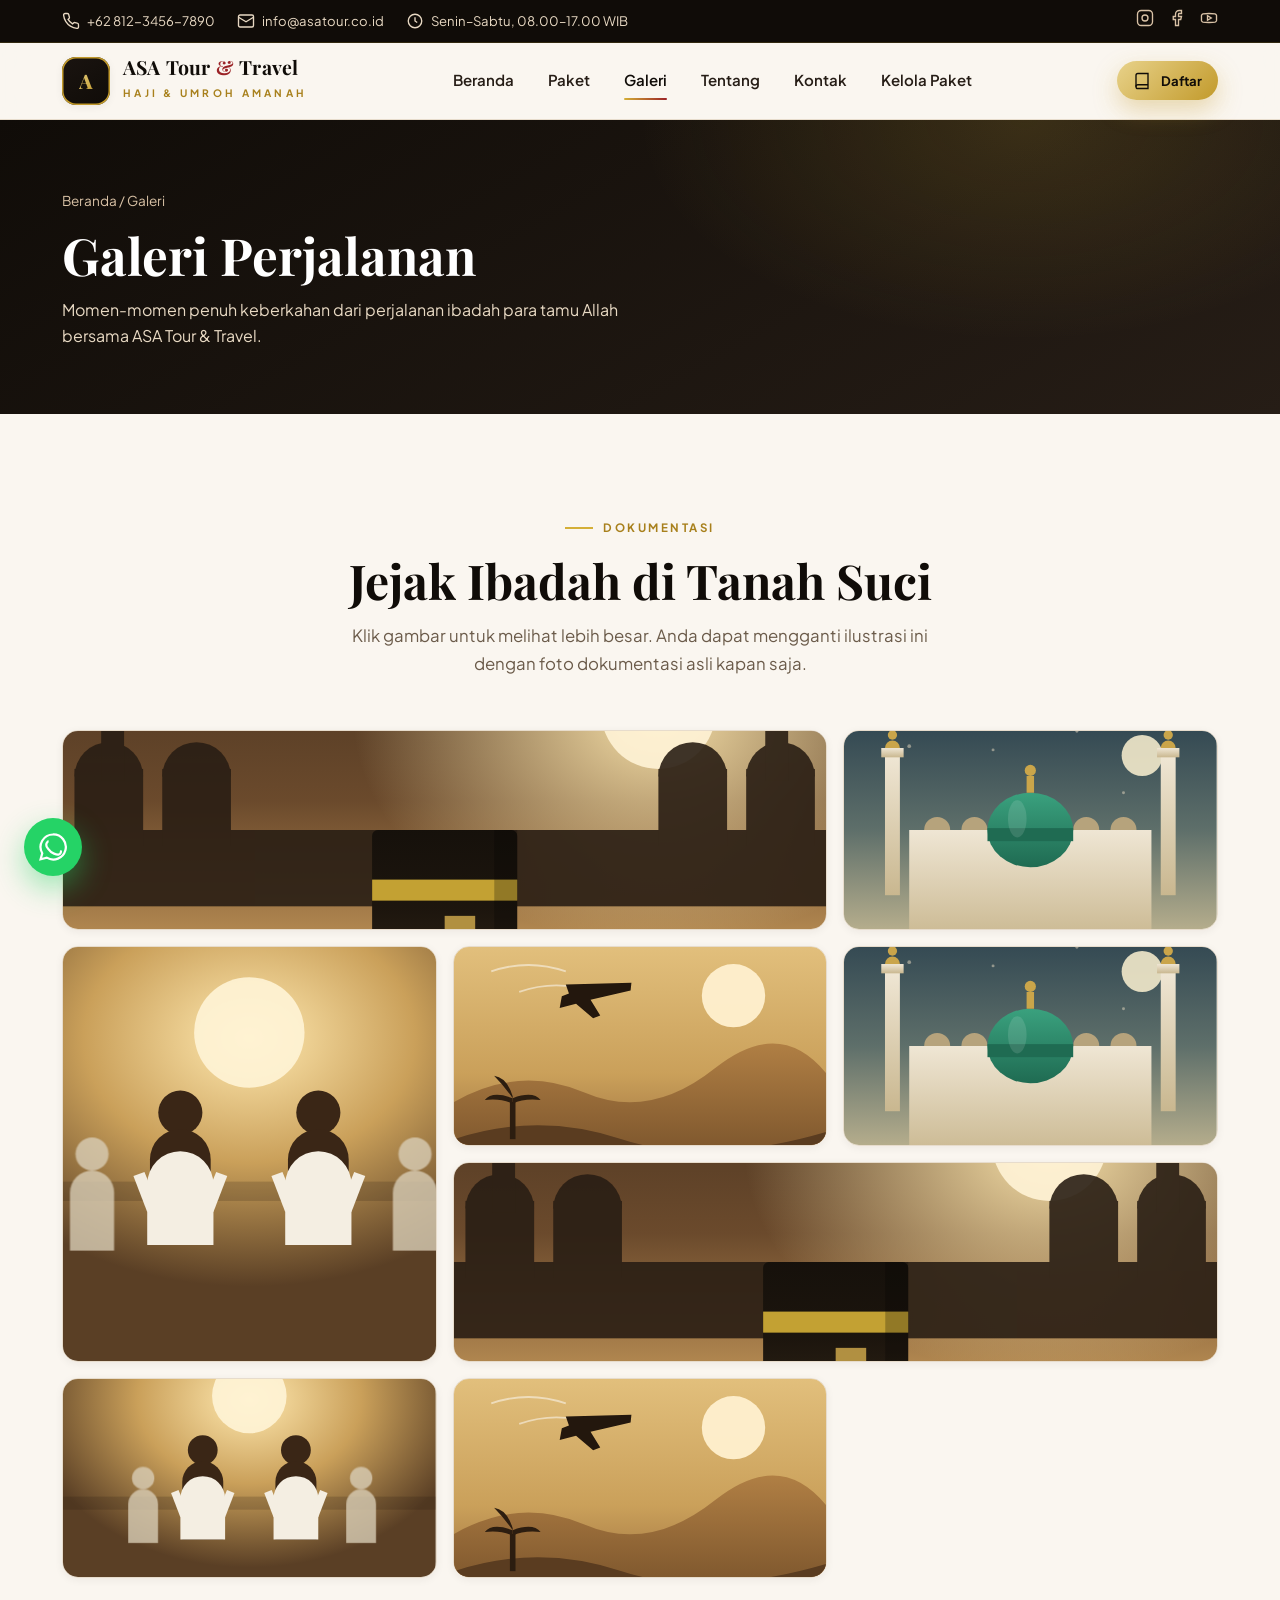
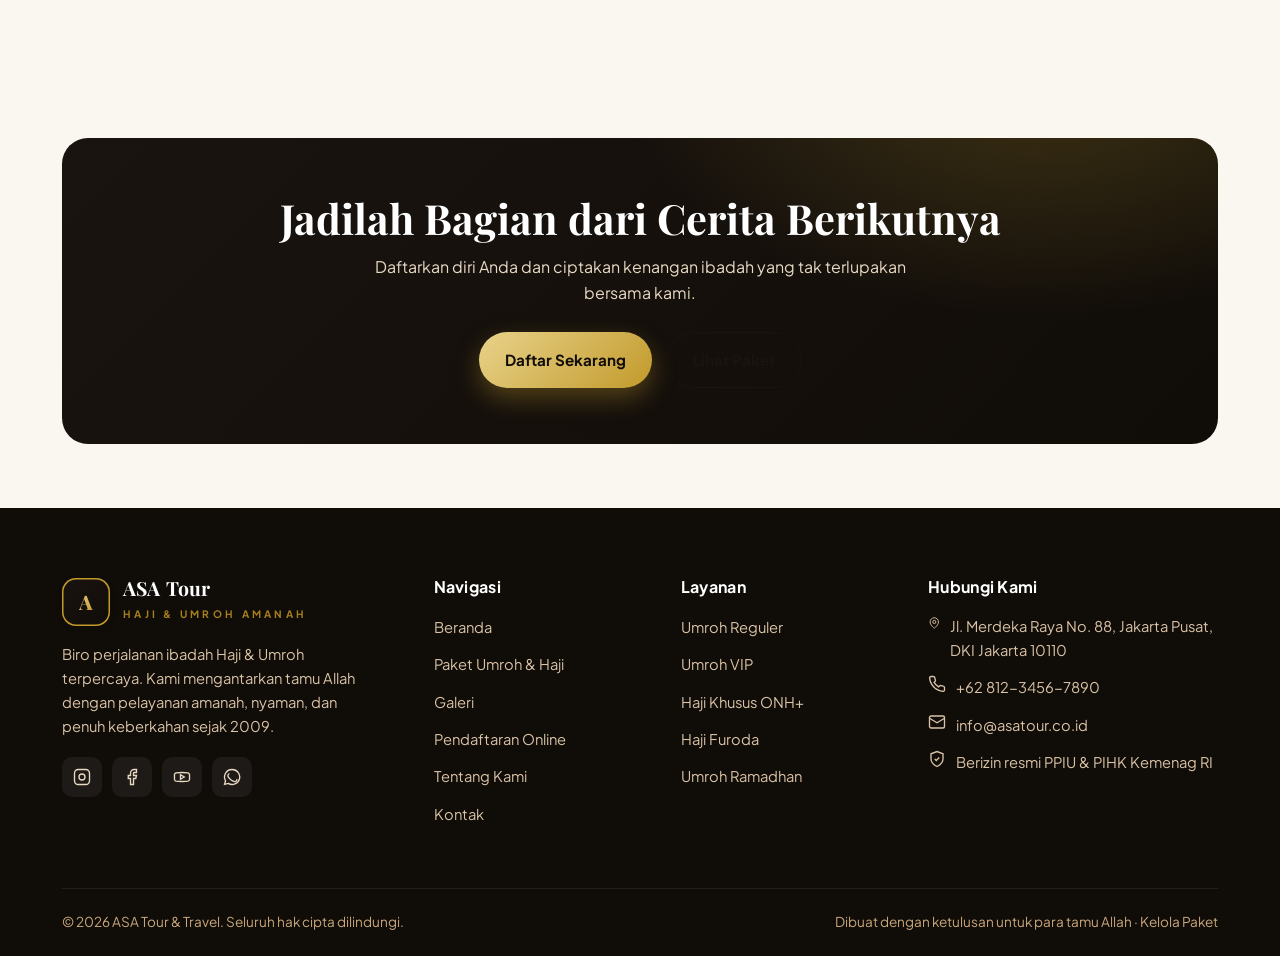
==== galeri.html @ 27e1a536 "feat: ASA Tour & Travel Haji & Umroh website - 7 pages: home, packages, gallery, online registration" ====
<!DOCTYPE html>
<html lang="id">
<head>
  <meta charset="UTF-8" />
  <meta name="viewport" content="width=device-width, initial-scale=1.0" />
  <title>Galeri — ASA Tour &amp; Travel</title>
  <meta name="description" content="Galeri dokumentasi perjalanan ibadah Haji & Umroh bersama ASA Tour & Travel: Masjidil Haram, Masjid Nabawi, dan kebersamaan para jamaah." />
  <link rel="preconnect" href="https://fonts.googleapis.com" />
  <link rel="preconnect" href="https://fonts.gstatic.com" crossorigin />
  <link href="https://fonts.googleapis.com/css2?family=Playfair+Display:wght@500;600;700;800&family=Plus+Jakarta+Sans:wght@400;500;600;700;800&display=swap" rel="stylesheet" />
  <link rel="stylesheet" href="assets/css/style.css" />
</head>
<body>
  <div id="header"></div>

  <section class="page-hero">
    <div class="container">
      <div class="crumbs"><a href="index.html">Beranda</a> / Galeri</div>
      <h1>Galeri Perjalanan</h1>
      <p>Momen-momen penuh keberkahan dari perjalanan ibadah para tamu Allah bersama ASA Tour &amp; Travel.</p>
    </div>
  </section>

  <section class="section">
    <div class="container">
      <div class="section-head center reveal">
        <span class="eyebrow">Dokumentasi</span>
        <h2>Jejak Ibadah di Tanah Suci</h2>
        <p>Klik gambar untuk melihat lebih besar. Anda dapat mengganti ilustrasi ini dengan foto dokumentasi asli kapan saja.</p>
      </div>
      <div class="gallery-grid" id="galleryGrid"></div>
    </div>
  </section>

  <section class="section--tight">
    <div class="container">
      <div class="cta-band reveal">
        <h2>Jadilah Bagian dari Cerita Berikutnya</h2>
        <p>Daftarkan diri Anda dan ciptakan kenangan ibadah yang tak terlupakan bersama kami.</p>
        <div class="cta-actions">
          <a href="pendaftaran.html" class="btn btn-gold">Daftar Sekarang</a>
          <a href="paket.html" class="btn btn-ghost">Lihat Paket</a>
        </div>
      </div>
    </div>
  </section>

  <div id="footer"></div>

  <script src="assets/js/data.js"></script>
  <script src="assets/js/layout.js"></script>
  <script src="assets/js/scenes.js"></script>
  <script src="assets/js/gallery.js"></script>
</body>
</html>
---- assets/css/style.css ----
/* =========================================================
   ASA Tour & Travel — Design System
   Palette: dominant milk-brown (coklat susu) & black,
   accents in gold and red.
   ========================================================= */

:root {
  /* --- Milk brown (coklat susu) scale --- */
  --milk-50:  #faf6f0;
  --milk-100: #f3ebe0;
  --milk-200: #e8d9c3;
  --milk-300: #d9c2a6;
  --milk-400: #c9a77c;
  --milk-500: #b88f5f;
  --milk-600: #9c7448;

  /* --- Black / espresso scale --- */
  --ink-900: #100c08;
  --ink-800: #1a1410;
  --ink-700: #261d16;
  --ink-600: #352a20;
  --ink-500: #4a3a2c;

  /* --- Gold accent --- */
  --gold-300: #e8d28a;
  --gold-400: #d4af37;
  --gold-500: #c29a2b;
  --gold-600: #a8801c;

  /* --- Red accent --- */
  --red-400: #c0392b;
  --red-500: #9b2226;
  --red-600: #7d1518;

  /* --- Semantic --- */
  --bg:            var(--milk-50);
  --bg-alt:        var(--milk-100);
  --surface:       #ffffff;
  --text:          var(--ink-800);
  --text-soft:     #6b5b4a;
  --text-invert:   var(--milk-100);
  --border:        #e7dccc;
  --gold:          var(--gold-400);
  --red:           var(--red-500);

  --shadow-sm: 0 2px 8px rgba(26, 20, 16, 0.06);
  --shadow-md: 0 10px 30px rgba(26, 20, 16, 0.10);
  --shadow-lg: 0 24px 60px rgba(16, 12, 8, 0.22);

  --radius-sm: 8px;
  --radius:    16px;
  --radius-lg: 26px;

  --maxw: 1200px;
  --font-head: "Playfair Display", "Georgia", serif;
  --font-body: "Plus Jakarta Sans", "Segoe UI", system-ui, sans-serif;

  --ease: cubic-bezier(0.22, 1, 0.36, 1);
}

/* ----------------------------- Reset ----------------------------- */
*, *::before, *::after { box-sizing: border-box; }
* { margin: 0; padding: 0; }
html { scroll-behavior: smooth; -webkit-text-size-adjust: 100%; }

body {
  font-family: var(--font-body);
  color: var(--text);
  background: var(--bg);
  line-height: 1.65;
  font-size: 16px;
  overflow-x: hidden;
}

img { max-width: 100%; display: block; }
a { color: inherit; text-decoration: none; }
button { font-family: inherit; cursor: pointer; border: none; background: none; }
ul { list-style: none; }

h1, h2, h3, h4 { font-family: var(--font-head); font-weight: 700; line-height: 1.15; color: var(--ink-900); }

::selection { background: var(--gold); color: var(--ink-900); }

/* ----------------------------- Layout helpers ----------------------------- */
.container { width: 100%; max-width: var(--maxw); margin-inline: auto; padding-inline: 22px; }
.section { padding: 96px 0; }
.section--tight { padding: 64px 0; }
.bg-alt { background: var(--bg-alt); }
.bg-ink {
  background:
    radial-gradient(1200px 500px at 80% -10%, rgba(212,175,55,.10), transparent 60%),
    var(--ink-900);
  color: var(--text-invert);
}
.bg-ink h1, .bg-ink h2, .bg-ink h3 { color: #fff; }

.eyebrow {
  display: inline-flex; align-items: center; gap: 10px;
  font-family: var(--font-body); font-weight: 700;
  letter-spacing: .22em; text-transform: uppercase;
  font-size: .72rem; color: var(--gold-600);
}
.eyebrow::before { content: ""; width: 28px; height: 2px; background: var(--gold); display: inline-block; }
.bg-ink .eyebrow { color: var(--gold-300); }

.section-head { max-width: 640px; margin-bottom: 52px; }
.section-head.center { margin-inline: auto; text-align: center; }
.section-head.center .eyebrow { justify-content: center; }
.section-head h2 { font-size: clamp(1.9rem, 4vw, 3rem); margin: 16px 0 14px; }
.section-head p { color: var(--text-soft); font-size: 1.05rem; }
.bg-ink .section-head p { color: var(--milk-200); }

/* ----------------------------- Buttons ----------------------------- */
.btn {
  display: inline-flex; align-items: center; justify-content: center; gap: 10px;
  padding: 14px 26px; border-radius: 999px; font-weight: 700; font-size: .95rem;
  transition: transform .25s var(--ease), box-shadow .25s var(--ease), background .25s, color .25s;
  white-space: nowrap;
}
.btn:active { transform: translateY(1px) scale(.99); }
.btn-gold {
  background: linear-gradient(135deg, var(--gold-300), var(--gold-500));
  color: var(--ink-900); box-shadow: 0 10px 24px rgba(196,154,43,.35);
}
.btn-gold:hover { transform: translateY(-3px); box-shadow: 0 16px 34px rgba(196,154,43,.45); }
.btn-dark { background: var(--ink-800); color: var(--milk-100); }
.btn-dark:hover { transform: translateY(-3px); background: var(--ink-900); box-shadow: var(--shadow-md); }
.btn-red { background: linear-gradient(135deg, var(--red-400), var(--red-600)); color: #fff; }
.btn-red:hover { transform: translateY(-3px); box-shadow: 0 14px 30px rgba(123,21,24,.4); }
.btn-ghost { border: 1.5px solid currentColor; color: var(--ink-800); }
.btn-ghost:hover { background: var(--ink-900); color: var(--milk-100); border-color: var(--ink-900); }
.bg-ink .btn-ghost { color: var(--milk-100); }
.bg-ink .btn-ghost:hover { background: var(--milk-100); color: var(--ink-900); }
.btn-sm { padding: 9px 16px; font-size: .82rem; }
.btn-block { width: 100%; }

/* ----------------------------- Top bar ----------------------------- */
.topbar {
  background: var(--ink-900); color: var(--milk-200);
  font-size: .82rem; border-bottom: 1px solid rgba(212,175,55,.18);
}
.topbar .container { display: flex; justify-content: space-between; align-items: center; gap: 16px; padding-block: 9px; }
.topbar a:hover { color: var(--gold-300); }
.topbar .tb-left { display: flex; gap: 22px; flex-wrap: wrap; }
.topbar .tb-left span { display: inline-flex; align-items: center; gap: 7px; }
.topbar .tb-social { display: flex; gap: 14px; }
.topbar .tb-social a { color: var(--milk-300); }

/* ----------------------------- Header / Nav ----------------------------- */
.site-header {
  position: sticky; top: 0; z-index: 100;
  background: rgba(250,246,240,.86); backdrop-filter: blur(14px);
  border-bottom: 1px solid var(--border);
  transition: box-shadow .3s, background .3s;
}
.site-header.scrolled { box-shadow: var(--shadow-sm); background: rgba(250,246,240,.96); }
.nav { display: flex; align-items: center; justify-content: space-between; gap: 18px; padding-block: 14px; }

.brand { display: flex; align-items: center; gap: 13px; }
.brand-mark {
  width: 48px; height: 48px; border-radius: 14px; flex-shrink: 0;
  background: linear-gradient(145deg, var(--ink-800), var(--ink-900));
  display: grid; place-items: center; position: relative;
  box-shadow: inset 0 0 0 1.5px var(--gold-500), var(--shadow-sm);
}
.brand-mark span {
  font-family: var(--font-head); font-weight: 800; font-size: 1.25rem;
  background: linear-gradient(135deg, var(--gold-300), var(--gold-500));
  -webkit-background-clip: text; background-clip: text; color: transparent;
}
.brand-text b { font-family: var(--font-head); font-size: 1.22rem; color: var(--ink-900); letter-spacing: .01em; display: block; line-height: 1.05; }
.brand-text small { font-size: .64rem; letter-spacing: .32em; text-transform: uppercase; color: var(--gold-600); font-weight: 700; }

.nav-links { display: flex; align-items: center; gap: 4px; }
.nav-links a {
  padding: 9px 15px; border-radius: 999px; font-weight: 600; font-size: .94rem; color: var(--ink-700);
  position: relative; transition: color .2s, background .2s;
}
.nav-links a:hover { color: var(--gold-600); }
.nav-links a.active { color: var(--ink-900); }
.nav-links a.active::after {
  content: ""; position: absolute; left: 15px; right: 15px; bottom: 2px; height: 2px;
  background: linear-gradient(90deg, var(--gold-400), var(--red-500)); border-radius: 2px;
}
.nav-cta { display: flex; align-items: center; gap: 10px; }

.nav-toggle { display: none; width: 44px; height: 44px; border-radius: 12px; flex-direction: column; gap: 5px; justify-content: center; align-items: center; background: var(--ink-900); }
.nav-toggle span { width: 20px; height: 2px; background: var(--milk-100); border-radius: 2px; transition: .3s; }
.nav-toggle.open span:nth-child(1) { transform: translateY(7px) rotate(45deg); }
.nav-toggle.open span:nth-child(2) { opacity: 0; }
.nav-toggle.open span:nth-child(3) { transform: translateY(-7px) rotate(-45deg); }

/* ----------------------------- Hero ----------------------------- */
.hero { position: relative; color: var(--milk-100); overflow: hidden; isolation: isolate; }
.hero::before {
  content: ""; position: absolute; inset: 0; z-index: -2;
  background:
    radial-gradient(900px 600px at 78% 18%, rgba(212,175,55,.16), transparent 55%),
    radial-gradient(700px 500px at 12% 90%, rgba(155,34,38,.18), transparent 55%),
    linear-gradient(160deg, var(--ink-900) 0%, var(--ink-700) 45%, var(--ink-800) 100%);
}
.hero::after {
  content: ""; position: absolute; inset: 0; z-index: -1; opacity: .12;
  background-image: radial-gradient(rgba(212,175,55,.55) 1px, transparent 1px);
  background-size: 26px 26px;
}
.hero-inner { display: grid; grid-template-columns: 1.05fr .95fr; gap: 50px; align-items: center; padding: 96px 0 104px; }
.hero-badge {
  display: inline-flex; align-items: center; gap: 9px; padding: 8px 16px; border-radius: 999px;
  background: rgba(212,175,55,.12); border: 1px solid rgba(212,175,55,.35);
  color: var(--gold-300); font-weight: 700; font-size: .78rem; letter-spacing: .04em; margin-bottom: 22px;
}
.hero h1 { font-size: clamp(2.4rem, 5.4vw, 4.1rem); color: #fff; letter-spacing: -.01em; }
.hero h1 .accent {
  background: linear-gradient(120deg, var(--gold-300), var(--gold-500));
  -webkit-background-clip: text; background-clip: text; color: transparent;
}
.hero p.lead { margin: 22px 0 30px; font-size: 1.12rem; color: var(--milk-200); max-width: 540px; }
.hero-actions { display: flex; gap: 14px; flex-wrap: wrap; }
.hero-stats { display: flex; gap: 34px; margin-top: 46px; flex-wrap: wrap; }
.hero-stats .stat b { font-family: var(--font-head); font-size: 2rem; color: var(--gold-300); display: block; }
.hero-stats .stat span { font-size: .85rem; color: var(--milk-300); }

.hero-card {
  background: rgba(255,255,255,.06); border: 1px solid rgba(212,175,55,.25);
  border-radius: var(--radius-lg); padding: 10px; backdrop-filter: blur(6px);
  box-shadow: var(--shadow-lg);
}
.hero-card .hc-image {
  height: 300px; border-radius: 20px; position: relative; overflow: hidden;
  background:
    linear-gradient(180deg, transparent 30%, rgba(16,12,8,.7)),
    radial-gradient(120% 120% at 50% 0%, var(--milk-400), var(--ink-700) 75%);
  display: flex; align-items: flex-end; padding: 24px;
}
.hc-kaaba {
  position: absolute; top: 50%; left: 50%; transform: translate(-50%,-58%);
  width: 110px; height: 110px; border-radius: 14px;
  background: linear-gradient(160deg, #2b2b2b, #050505);
  box-shadow: 0 0 0 6px rgba(212,175,55,.18), 0 20px 50px rgba(0,0,0,.5);
}
.hc-kaaba::after {
  content: ""; position: absolute; left: 0; right: 0; top: 38%; height: 14px;
  background: repeating-linear-gradient(90deg, var(--gold-400) 0 8px, transparent 8px 14px);
  opacity: .8;
}
.hero-card .hc-caption { position: relative; z-index: 2; }
.hero-card .hc-caption b { color: #fff; font-family: var(--font-head); font-size: 1.2rem; }
.hero-card .hc-caption span { color: var(--milk-200); font-size: .85rem; }
.hero-card .hc-meta { display: flex; justify-content: space-between; align-items: center; padding: 16px 14px 8px; }
.hc-price b { color: var(--gold-300); font-size: 1.35rem; font-family: var(--font-head); }
.hc-price span { color: var(--milk-300); font-size: .78rem; display: block; }

/* marquee trust strip */
.trust { border-top: 1px solid rgba(212,175,55,.18); border-bottom: 1px solid rgba(212,175,55,.18); background: var(--ink-900); }
.trust .container { display: flex; flex-wrap: wrap; gap: 30px 56px; justify-content: center; align-items: center; padding-block: 22px; }
.trust .t-item { color: var(--milk-300); font-weight: 600; font-size: .92rem; display: inline-flex; align-items: center; gap: 10px; }
.trust .t-item .ic { color: var(--gold-400); }

/* ----------------------------- Generic cards / grids ----------------------------- */
.grid { display: grid; gap: 26px; }
.grid-2 { grid-template-columns: repeat(2, 1fr); }
.grid-3 { grid-template-columns: repeat(3, 1fr); }
.grid-4 { grid-template-columns: repeat(4, 1fr); }

.card {
  background: var(--surface); border: 1px solid var(--border); border-radius: var(--radius);
  padding: 30px; box-shadow: var(--shadow-sm); transition: transform .3s var(--ease), box-shadow .3s, border-color .3s;
}
.card:hover { transform: translateY(-6px); box-shadow: var(--shadow-md); border-color: var(--milk-300); }
.card .card-ic {
  width: 58px; height: 58px; border-radius: 16px; display: grid; place-items: center; margin-bottom: 18px;
  background: linear-gradient(145deg, var(--milk-100), var(--milk-200)); color: var(--gold-600);
  box-shadow: inset 0 0 0 1px var(--border);
}
.card h3 { font-size: 1.25rem; margin-bottom: 8px; }
.card p { color: var(--text-soft); font-size: .96rem; }

/* ----------------------------- Registration ----------------------------- */
.register-grid { display: grid; grid-template-columns: 1.5fr 1fr; gap: 34px; align-items: start; }
.register-card { background: var(--surface); border: 1px solid var(--border); border-radius: var(--radius-lg); padding: 34px; box-shadow: var(--shadow-sm); }
.register-card h3 { font-size: 1.4rem; margin-bottom: 4px; }
.form-section-title { font-family: var(--font-body); font-weight: 800; font-size: .82rem; letter-spacing: .12em; text-transform: uppercase; color: var(--gold-600); margin: 22px 0 12px; display: flex; align-items: center; gap: 10px; }
.form-section-title::after { content: ""; flex: 1; height: 1px; background: var(--border); }
.summary-card { position: sticky; top: 92px; background: var(--surface); border: 1px solid var(--border); border-radius: var(--radius-lg); overflow: hidden; box-shadow: var(--shadow-sm); }
.summary-card .sum-media { position: relative; height: 160px; }
.summary-card .sum-media .pkg-type { position: absolute; top: 14px; left: 14px; z-index: 3; }
.summary-card .sum-body { padding: 20px 22px 24px; }
.summary-card .sum-body > b { font-family: var(--font-head); font-size: 1.2rem; display: block; margin-bottom: 10px; }
.summary-card .sum-meta { display: grid; gap: 8px; color: var(--text-soft); font-size: .88rem; margin-bottom: 16px; }
.summary-card .sum-meta span { display: inline-flex; align-items: center; gap: 8px; }
.summary-card .sum-meta .ic { color: var(--gold-600); }
.summary-card .sum-price { border-top: 1px dashed var(--border); padding-top: 14px; }
.summary-card .sum-price span { font-size: .78rem; color: var(--text-soft); display: block; }
.summary-card .sum-price b { font-family: var(--font-head); font-size: 1.5rem; color: var(--ink-900); }
.summary-note { margin-top: 16px; font-size: .82rem; color: var(--text-soft); display: flex; gap: 8px; }
.summary-note .ic { color: var(--gold-600); flex-shrink: 0; }

/* ----------------------------- Gallery ----------------------------- */
.gallery-grid { display: grid; grid-template-columns: repeat(3, 1fr); grid-auto-rows: 200px; gap: 16px; }
.gallery-item { position: relative; border-radius: var(--radius); overflow: hidden; cursor: pointer; box-shadow: var(--shadow-sm); border: 1px solid var(--border); }
.gallery-item.tall { grid-row: span 2; }
.gallery-item.wide { grid-column: span 2; }
.gallery-item .g-cap { position: absolute; left: 0; right: 0; bottom: 0; z-index: 3; padding: 16px; color: #fff; background: linear-gradient(180deg, transparent, rgba(16,12,8,.7)); transform: translateY(8px); opacity: 0; transition: .3s var(--ease); }
.gallery-item .g-cap b { font-family: var(--font-head); font-size: 1.05rem; display: block; }
.gallery-item .g-cap span { font-size: .8rem; color: var(--milk-200); }
.gallery-item:hover .g-cap { transform: none; opacity: 1; }
.gallery-item .scene { transition: transform .5s var(--ease); }
.gallery-item:hover .scene, .gallery-item:hover .scene-photo { transform: scale(1.06); }
.lightbox { position: fixed; inset: 0; z-index: 250; background: rgba(16,12,8,.88); backdrop-filter: blur(6px); display: none; align-items: center; justify-content: center; padding: 30px; }
.lightbox.open { display: flex; animation: fade .25s var(--ease); }
.lightbox .lb-stage { width: min(900px, 92vw); height: min(560px, 74vh); border-radius: var(--radius-lg); overflow: hidden; position: relative; box-shadow: var(--shadow-lg); background: var(--ink-800); }
.lightbox .lb-cap { position: absolute; left: 0; right: 0; bottom: 0; z-index: 3; padding: 22px 26px; color: #fff; background: linear-gradient(180deg, transparent, rgba(16,12,8,.78)); }
.lightbox .lb-cap b { font-family: var(--font-head); font-size: 1.4rem; display: block; }
.lightbox .lb-close { position: absolute; top: 18px; right: 18px; z-index: 260; width: 46px; height: 46px; border-radius: 50%; background: rgba(255,255,255,.14); color: #fff; display: grid; place-items: center; }
.lightbox .lb-close:hover { background: var(--red-500); }
.lightbox .lb-nav { position: absolute; top: 50%; transform: translateY(-50%); z-index: 260; width: 50px; height: 50px; border-radius: 50%; background: rgba(255,255,255,.14); color: #fff; display: grid; place-items: center; }
.lightbox .lb-nav:hover { background: var(--gold-500); color: var(--ink-900); }
.lightbox .lb-prev { left: 18px; }
.lightbox .lb-next { right: 18px; }

/* ----------------------------- Admin tabs ----------------------------- */
.admin-tabs { display: inline-flex; gap: 4px; background: var(--surface); border: 1px solid var(--border); border-radius: 999px; padding: 5px; box-shadow: var(--shadow-sm); margin-bottom: 22px; }
.admin-tabs button { padding: 9px 18px; border-radius: 999px; font-weight: 700; font-size: .88rem; color: var(--text-soft); }
.admin-tabs button.active { background: var(--ink-900); color: var(--milk-100); }
.reg-status { padding: 5px 12px; border-radius: 999px; font-size: .74rem; font-weight: 700; border: none; cursor: pointer; }
.reg-status.baru { background: rgba(212,175,55,.18); color: var(--gold-600); }
.reg-status.diproses { background: rgba(192,57,43,.12); color: var(--red-500); }
.reg-status.selesai { background: rgba(56,142,60,.14); color: #2e7d32; }

@media (max-width: 760px) {
  .register-grid { grid-template-columns: 1fr; }
  .summary-card { position: static; }
  .gallery-grid { grid-template-columns: 1fr 1fr; grid-auto-rows: 150px; }
  .gallery-item.wide { grid-column: span 2; }
}

/* ----------------------------- Scene illustrations ----------------------------- */
.scene-wrap { position: absolute; inset: 0; overflow: hidden; }
.scene { position: absolute; inset: 0; width: 100%; height: 100%; display: block; }
.scene-photo { position: absolute; inset: 0; width: 100%; height: 100%; object-fit: cover; }

.icon { width: 26px; height: 26px; stroke-width: 1.8; fill: none; stroke: currentColor; }
.icon-lg { width: 30px; height: 30px; }
.icon-sm { width: 18px; height: 18px; }

/* ----------------------------- Package cards ----------------------------- */
.pkg-toolbar { display: flex; flex-wrap: wrap; gap: 14px; justify-content: space-between; align-items: center; margin-bottom: 34px; }
.filter-tabs { display: inline-flex; background: var(--surface); border: 1px solid var(--border); border-radius: 999px; padding: 5px; box-shadow: var(--shadow-sm); }
.filter-tabs button {
  padding: 9px 20px; border-radius: 999px; font-weight: 700; font-size: .9rem; color: var(--text-soft); transition: .25s;
}
.filter-tabs button.active { background: var(--ink-900); color: var(--milk-100); }
.pkg-search { display: flex; align-items: center; gap: 8px; background: var(--surface); border: 1px solid var(--border); border-radius: 999px; padding: 8px 16px; box-shadow: var(--shadow-sm); }
.pkg-search input { border: none; outline: none; font-family: inherit; font-size: .92rem; background: none; min-width: 180px; color: var(--text); }
.pkg-search .ic { color: var(--gold-600); }

.pkg-grid { display: grid; grid-template-columns: repeat(3, 1fr); gap: 28px; }

.pkg {
  background: var(--surface); border: 1px solid var(--border); border-radius: var(--radius-lg);
  overflow: hidden; box-shadow: var(--shadow-sm); display: flex; flex-direction: column;
  transition: transform .35s var(--ease), box-shadow .35s, border-color .35s;
}
.pkg:hover { transform: translateY(-8px); box-shadow: var(--shadow-lg); border-color: var(--milk-300); }
.pkg-media { position: relative; height: 200px; overflow: hidden; }
.pkg-media .ph {
  position: absolute; inset: 0;
  background: linear-gradient(155deg, var(--milk-400), var(--ink-700));
  display: grid; place-items: center; transition: transform .5s var(--ease);
}
.pkg:hover .pkg-media .ph { transform: scale(1.06); }
.pkg-media .ph svg { width: 64px; height: 64px; color: rgba(255,255,255,.5); }
.pkg-media .scrim { position: absolute; inset: 0; background: linear-gradient(180deg, transparent 40%, rgba(16,12,8,.55)); }
.pkg-type {
  position: absolute; top: 14px; left: 14px; z-index: 3; padding: 6px 14px; border-radius: 999px;
  font-size: .72rem; font-weight: 800; letter-spacing: .08em; text-transform: uppercase; color: #fff;
}
.pkg-type.haji { background: linear-gradient(135deg, var(--gold-400), var(--gold-600)); color: var(--ink-900); }
.pkg-type.umroh { background: linear-gradient(135deg, var(--red-400), var(--red-600)); }
.pkg-flag {
  position: absolute; top: 14px; right: 14px; z-index: 3; padding: 5px 12px; border-radius: 999px;
  font-size: .68rem; font-weight: 800; background: rgba(16,12,8,.62); color: var(--gold-300);
  border: 1px solid rgba(212,175,55,.4); backdrop-filter: blur(4px);
}
.pkg-media .pm-title { position: absolute; left: 16px; bottom: 12px; z-index: 3; color: #fff; }
.pkg-media .pm-title b { font-family: var(--font-head); font-size: 1.2rem; display: block; line-height: 1.15; }
.pkg-media .pm-title span { font-size: .8rem; color: var(--milk-200); }

.pkg-body { padding: 20px 22px 22px; display: flex; flex-direction: column; flex: 1; }
.pkg-meta { display: flex; flex-wrap: wrap; gap: 8px 16px; color: var(--text-soft); font-size: .85rem; margin-bottom: 14px; }
.pkg-meta span { display: inline-flex; align-items: center; gap: 6px; }
.pkg-meta .ic { color: var(--gold-600); }
.pkg-facils { display: flex; flex-wrap: wrap; gap: 6px; margin-bottom: 18px; }
.pkg-facils .chip { font-size: .74rem; font-weight: 600; padding: 4px 10px; border-radius: 999px; background: var(--milk-100); color: var(--ink-600); border: 1px solid var(--border); }
.pkg-foot { margin-top: auto; display: flex; align-items: flex-end; justify-content: space-between; gap: 12px; padding-top: 16px; border-top: 1px dashed var(--border); }
.pkg-price small { color: var(--text-soft); font-size: .72rem; display: block; }
.pkg-price b { font-family: var(--font-head); font-size: 1.5rem; color: var(--ink-900); }
.pkg-price b .cur { font-size: .9rem; color: var(--gold-600); }
.pkg-quota { font-size: .76rem; color: var(--red-500); font-weight: 700; margin-top: 6px; }

.empty-state { text-align: center; padding: 80px 20px; color: var(--text-soft); border: 2px dashed var(--border); border-radius: var(--radius-lg); background: var(--surface); }
.empty-state svg { width: 56px; height: 56px; color: var(--milk-300); margin-bottom: 14px; }

/* ----------------------------- Why us / features ----------------------------- */
.feature { display: flex; gap: 16px; }
.feature .f-ic { width: 52px; height: 52px; flex-shrink: 0; border-radius: 14px; display: grid; place-items: center; background: rgba(212,175,55,.12); color: var(--gold-300); border: 1px solid rgba(212,175,55,.3); }
.feature h4 { font-size: 1.12rem; color: #fff; margin-bottom: 5px; }
.feature p { color: var(--milk-200); font-size: .94rem; }

/* ----------------------------- Process steps ----------------------------- */
.steps { display: grid; grid-template-columns: repeat(4, 1fr); gap: 26px; counter-reset: step; }
.step { position: relative; padding-top: 20px; }
.step .num {
  font-family: var(--font-head); font-size: 2.6rem; color: transparent;
  -webkit-text-stroke: 1.5px var(--gold-500); line-height: 1; margin-bottom: 12px;
}
.step h4 { font-size: 1.12rem; margin-bottom: 6px; }
.step p { color: var(--text-soft); font-size: .92rem; }

/* ----------------------------- Testimonials ----------------------------- */
.testi { background: var(--surface); border: 1px solid var(--border); border-radius: var(--radius); padding: 28px; box-shadow: var(--shadow-sm); }
.testi .quote { color: var(--ink-700); font-size: 1.02rem; font-style: italic; margin-bottom: 18px; position: relative; padding-top: 12px; }
.testi .quote::before { content: "“"; font-family: var(--font-head); font-size: 3.2rem; color: var(--milk-300); position: absolute; top: -22px; left: -6px; }
.testi .who { display: flex; align-items: center; gap: 12px; }
.testi .who .av { width: 46px; height: 46px; border-radius: 50%; background: linear-gradient(135deg, var(--milk-400), var(--ink-600)); display: grid; place-items: center; color: #fff; font-weight: 700; font-family: var(--font-head); }
.testi .who b { display: block; font-family: var(--font-body); font-size: .98rem; }
.testi .who span { font-size: .82rem; color: var(--text-soft); }
.stars { color: var(--gold-400); letter-spacing: 2px; margin-bottom: 10px; }

/* ----------------------------- CTA band ----------------------------- */
.cta-band {
  position: relative; overflow: hidden; border-radius: var(--radius-lg);
  background:
    radial-gradient(700px 400px at 85% -20%, rgba(212,175,55,.22), transparent 60%),
    linear-gradient(135deg, var(--ink-800), var(--ink-900));
  color: var(--milk-100); padding: 56px; text-align: center;
}
.cta-band h2 { color: #fff; font-size: clamp(1.8rem, 4vw, 2.6rem); margin-bottom: 12px; }
.cta-band p { color: var(--milk-200); max-width: 560px; margin: 0 auto 26px; }
.cta-actions { display: flex; gap: 14px; justify-content: center; flex-wrap: wrap; }

/* ----------------------------- Page hero (inner) ----------------------------- */
.page-hero { position: relative; color: var(--milk-100); padding: 70px 0 64px; overflow: hidden; isolation: isolate; }
.page-hero::before {
  content: ""; position: absolute; inset: 0; z-index: -1;
  background:
    radial-gradient(700px 400px at 80% 0%, rgba(212,175,55,.16), transparent 55%),
    linear-gradient(150deg, var(--ink-900), var(--ink-700));
}
.page-hero .crumbs { font-size: .85rem; color: var(--milk-300); margin-bottom: 14px; }
.page-hero .crumbs a:hover { color: var(--gold-300); }
.page-hero h1 { color: #fff; font-size: clamp(2rem, 4.5vw, 3.2rem); }
.page-hero p { color: var(--milk-200); max-width: 560px; margin-top: 12px; }

/* ----------------------------- Forms ----------------------------- */
.field { margin-bottom: 16px; }
.field label { display: block; font-weight: 700; font-size: .85rem; margin-bottom: 6px; color: var(--ink-700); }
.field .hint { font-weight: 500; color: var(--text-soft); font-size: .78rem; }
.input, .select, .textarea {
  width: 100%; padding: 12px 14px; border-radius: var(--radius-sm); border: 1.5px solid var(--border);
  background: var(--surface); font-family: inherit; font-size: .95rem; color: var(--text); transition: border-color .2s, box-shadow .2s;
}
.input:focus, .select:focus, .textarea:focus { outline: none; border-color: var(--gold-500); box-shadow: 0 0 0 3px rgba(212,175,55,.18); }
.textarea { resize: vertical; min-height: 110px; }
.form-row { display: grid; grid-template-columns: 1fr 1fr; gap: 16px; }
.form-row-3 { display: grid; grid-template-columns: 1fr 1fr 1fr; gap: 16px; }

/* ----------------------------- Admin ----------------------------- */
.admin-shell { display: grid; grid-template-columns: 320px 1fr; gap: 28px; align-items: start; }
.admin-panel { background: var(--surface); border: 1px solid var(--border); border-radius: var(--radius); padding: 24px; box-shadow: var(--shadow-sm); position: sticky; top: 92px; }
.admin-panel h3 { font-size: 1.2rem; margin-bottom: 4px; }
.admin-panel .sub { color: var(--text-soft); font-size: .86rem; margin-bottom: 18px; }
.admin-stats { display: grid; grid-template-columns: repeat(3,1fr); gap: 12px; margin-bottom: 26px; }
.admin-stat { background: var(--bg-alt); border: 1px solid var(--border); border-radius: var(--radius-sm); padding: 14px; text-align: center; }
.admin-stat b { display: block; font-family: var(--font-head); font-size: 1.5rem; color: var(--ink-900); }
.admin-stat span { font-size: .72rem; color: var(--text-soft); }

.admin-list { display: grid; gap: 14px; }
.admin-row { display: flex; gap: 16px; align-items: center; background: var(--surface); border: 1px solid var(--border); border-radius: var(--radius); padding: 16px; box-shadow: var(--shadow-sm); transition: border-color .2s; }
.admin-row:hover { border-color: var(--milk-300); }
.admin-row .ar-thumb { width: 64px; height: 64px; border-radius: 12px; flex-shrink: 0; display: grid; place-items: center; color: #fff; font-family: var(--font-head); font-weight: 700; font-size: 1.1rem; }
.admin-row .ar-thumb.haji { background: linear-gradient(145deg, var(--gold-400), var(--gold-600)); color: var(--ink-900); }
.admin-row .ar-thumb.umroh { background: linear-gradient(145deg, var(--red-400), var(--red-600)); }
.admin-row .ar-main { flex: 1; min-width: 0; }
.admin-row .ar-main b { font-size: 1.02rem; }
.admin-row .ar-main .ar-meta { font-size: .82rem; color: var(--text-soft); display: flex; flex-wrap: wrap; gap: 4px 14px; margin-top: 3px; }
.admin-row .ar-actions { display: flex; gap: 8px; flex-shrink: 0; }
.icon-btn { width: 38px; height: 38px; border-radius: 10px; display: grid; place-items: center; border: 1.5px solid var(--border); color: var(--ink-700); transition: .2s; background: var(--surface); }
.icon-btn:hover { border-color: var(--gold-500); color: var(--gold-600); }
.icon-btn.danger:hover { border-color: var(--red-500); color: var(--red-500); }

.badge { display: inline-flex; align-items: center; gap: 6px; padding: 3px 10px; border-radius: 999px; font-size: .72rem; font-weight: 700; }
.badge.on { background: rgba(56,142,60,.12); color: #2e7d32; }
.badge.off { background: rgba(123,21,24,.1); color: var(--red-500); }
.dot { width: 7px; height: 7px; border-radius: 50%; background: currentColor; }

.switch { position: relative; display: inline-block; width: 44px; height: 24px; flex-shrink: 0; }
.switch input { display: none; }
.switch .track { position: absolute; inset: 0; background: var(--milk-300); border-radius: 999px; transition: .25s; }
.switch .track::before { content: ""; position: absolute; width: 18px; height: 18px; left: 3px; top: 3px; background: #fff; border-radius: 50%; transition: .25s; box-shadow: var(--shadow-sm); }
.switch input:checked + .track { background: linear-gradient(135deg, var(--gold-400), var(--gold-600)); }
.switch input:checked + .track::before { transform: translateX(20px); }

/* ----------------------------- Modal ----------------------------- */
.modal-overlay { position: fixed; inset: 0; z-index: 200; background: rgba(16,12,8,.6); backdrop-filter: blur(4px); display: none; align-items: center; justify-content: center; padding: 22px; }
.modal-overlay.open { display: flex; animation: fade .25s var(--ease); }
.modal { background: var(--bg); border-radius: var(--radius-lg); width: 100%; max-width: 640px; max-height: 90vh; overflow: auto; box-shadow: var(--shadow-lg); animation: pop .3s var(--ease); }
.modal-detail { max-width: 760px; }
.modal-head { display: flex; align-items: center; justify-content: space-between; padding: 22px 26px; border-bottom: 1px solid var(--border); position: sticky; top: 0; background: var(--bg); z-index: 2; }
.modal-head h3 { font-size: 1.4rem; }
.modal-body { padding: 26px; }
.modal-foot { padding: 18px 26px; border-top: 1px solid var(--border); display: flex; gap: 12px; justify-content: flex-end; position: sticky; bottom: 0; background: var(--bg); }
.modal-close { width: 40px; height: 40px; border-radius: 50%; display: grid; place-items: center; background: var(--bg-alt); color: var(--ink-700); transition: .2s; }
.modal-close:hover { background: var(--red-500); color: #fff; }

@keyframes fade { from { opacity: 0; } to { opacity: 1; } }
@keyframes pop { from { opacity: 0; transform: translateY(16px) scale(.98); } to { opacity: 1; transform: none; } }

/* detail modal content */
.detail-hero { height: 200px; border-radius: var(--radius); position: relative; overflow: hidden; margin-bottom: 22px; display: flex; align-items: flex-end; padding: 20px; }
.detail-hero .scrim { position: absolute; inset: 0; background: linear-gradient(180deg, transparent 30%, rgba(16,12,8,.7)); }
.detail-hero .dh-text { position: relative; z-index: 2; color: #fff; }
.detail-hero .dh-text b { font-family: var(--font-head); font-size: 1.8rem; display: block; }
.detail-grid { display: grid; grid-template-columns: 1fr 1fr; gap: 14px; margin-bottom: 22px; }
.detail-item { background: var(--surface); border: 1px solid var(--border); border-radius: var(--radius-sm); padding: 14px; }
.detail-item span { font-size: .76rem; color: var(--text-soft); text-transform: uppercase; letter-spacing: .05em; display: block; }
.detail-item b { font-size: 1.02rem; }
.detail-list { display: grid; gap: 8px; margin: 8px 0 22px; }
.detail-list li { display: flex; gap: 10px; align-items: flex-start; color: var(--ink-700); font-size: .95rem; }
.detail-list .ic { color: #2e7d32; flex-shrink: 0; margin-top: 3px; }

/* ----------------------------- Contact ----------------------------- */
.contact-grid { display: grid; grid-template-columns: 1fr 1fr; gap: 40px; align-items: start; }
.info-list { display: grid; gap: 18px; margin-top: 8px; }
.info-item { display: flex; gap: 14px; align-items: flex-start; }
.info-item .ii-ic { width: 48px; height: 48px; border-radius: 12px; flex-shrink: 0; display: grid; place-items: center; background: var(--bg-alt); color: var(--gold-600); border: 1px solid var(--border); }
.info-item b { display: block; }
.info-item span { color: var(--text-soft); font-size: .92rem; }
.map-embed { height: 280px; border-radius: var(--radius); margin-top: 26px; background: linear-gradient(135deg, var(--milk-200), var(--milk-400)); display: grid; place-items: center; color: var(--ink-700); border: 1px solid var(--border); }

/* ----------------------------- About ----------------------------- */
.about-grid { display: grid; grid-template-columns: 1fr 1fr; gap: 50px; align-items: center; }
.about-visual { border-radius: var(--radius-lg); height: 420px; position: relative; overflow: hidden; background: linear-gradient(160deg, var(--milk-400), var(--ink-800)); box-shadow: var(--shadow-md); }
.about-visual .badge-float { position: absolute; bottom: 22px; left: 22px; right: 22px; background: rgba(255,255,255,.95); border-radius: var(--radius); padding: 18px 20px; display: flex; gap: 16px; align-items: center; box-shadow: var(--shadow-md); }
.about-visual .badge-float .bf-ic { width: 50px; height: 50px; border-radius: 12px; background: linear-gradient(135deg, var(--gold-300), var(--gold-500)); display: grid; place-items: center; color: var(--ink-900); }
.values { display: grid; grid-template-columns: 1fr 1fr; gap: 18px; margin-top: 26px; }
.value { display: flex; gap: 12px; }
.value .v-ic { color: var(--gold-600); flex-shrink: 0; }
.value b { display: block; }
.value p { font-size: .9rem; color: var(--text-soft); }

.stat-strip { display: grid; grid-template-columns: repeat(4,1fr); gap: 20px; }
.stat-strip .ss { text-align: center; }
.stat-strip .ss b { font-family: var(--font-head); font-size: 2.6rem; color: var(--gold-300); display: block; }
.stat-strip .ss span { color: var(--milk-200); font-size: .9rem; }

/* ----------------------------- Footer ----------------------------- */
.site-footer { background: var(--ink-900); color: var(--milk-200); padding-top: 70px; }
.footer-grid { display: grid; grid-template-columns: 1.6fr 1fr 1fr 1.4fr; gap: 40px; padding-bottom: 50px; }
.footer-grid h4 { color: #fff; font-family: var(--font-body); font-size: 1rem; margin-bottom: 18px; letter-spacing: .02em; }
.footer-grid .brand-text b { color: #fff; }
.footer-about p { color: var(--milk-300); font-size: .92rem; margin: 16px 0 18px; max-width: 320px; }
.footer-social { display: flex; gap: 10px; }
.footer-social a { width: 40px; height: 40px; border-radius: 10px; display: grid; place-items: center; background: rgba(255,255,255,.06); color: var(--milk-200); transition: .2s; }
.footer-social a:hover { background: var(--gold-500); color: var(--ink-900); }
.footer-links li { margin-bottom: 11px; }
.footer-links a { color: var(--milk-300); font-size: .92rem; transition: .2s; }
.footer-links a:hover { color: var(--gold-300); padding-left: 4px; }
.footer-contact li { display: flex; gap: 10px; color: var(--milk-300); font-size: .92rem; margin-bottom: 13px; align-items: flex-start; }
.footer-contact .ic { color: var(--gold-400); flex-shrink: 0; margin-top: 3px; }
.footer-bottom { border-top: 1px solid rgba(255,255,255,.08); padding: 22px 0; display: flex; justify-content: space-between; flex-wrap: wrap; gap: 10px; font-size: .85rem; color: var(--milk-400); }
.footer-bottom a:hover { color: var(--gold-300); }

/* ----------------------------- Toast ----------------------------- */
.toast-wrap { position: fixed; bottom: 24px; right: 24px; z-index: 300; display: flex; flex-direction: column; gap: 10px; }
.toast { background: var(--ink-900); color: var(--milk-100); padding: 14px 18px; border-radius: 12px; box-shadow: var(--shadow-lg); border-left: 4px solid var(--gold-400); font-size: .92rem; display: flex; align-items: center; gap: 10px; animation: slidein .3s var(--ease); max-width: 340px; }
.toast.success { border-left-color: #4caf50; }
.toast.danger { border-left-color: var(--red-400); }
.toast .ic { color: var(--gold-300); }
@keyframes slidein { from { opacity: 0; transform: translateX(30px); } to { opacity: 1; transform: none; } }

/* ----------------------------- Reveal animation ----------------------------- */
.reveal { opacity: 0; transform: translateY(26px); transition: opacity .7s var(--ease), transform .7s var(--ease); }
.reveal.in { opacity: 1; transform: none; }

/* ----------------------------- Floating WhatsApp ----------------------------- */
.fab-wa { position: fixed; bottom: 24px; left: 24px; z-index: 90; width: 58px; height: 58px; border-radius: 50%; background: #25d366; color: #fff; display: grid; place-items: center; box-shadow: 0 12px 30px rgba(37,211,102,.45); transition: transform .25s; }
.fab-wa:hover { transform: scale(1.08); }

/* ----------------------------- Responsive ----------------------------- */
@media (max-width: 1024px) {
  .hero-inner { grid-template-columns: 1fr; }
  .hero-card { max-width: 460px; }
  .grid-4 { grid-template-columns: repeat(2,1fr); }
  .steps { grid-template-columns: repeat(2,1fr); }
  .pkg-grid { grid-template-columns: repeat(2,1fr); }
  .stat-strip { grid-template-columns: repeat(2,1fr); }
  .footer-grid { grid-template-columns: 1fr 1fr; }
  .admin-shell { grid-template-columns: 1fr; }
  .admin-panel { position: static; }
  .about-grid { grid-template-columns: 1fr; }
}

@media (max-width: 760px) {
  .section { padding: 64px 0; }
  .topbar .tb-left span:not(:first-child) { display: none; }
  .nav-links, .nav-cta .btn { display: none; }
  .nav-toggle { display: flex; }
  .nav-links {
    position: absolute; top: 100%; left: 0; right: 0; flex-direction: column; align-items: stretch;
    background: var(--bg); border-bottom: 1px solid var(--border); padding: 14px; gap: 4px; box-shadow: var(--shadow-md);
  }
  .nav-links.open { display: flex; }
  .nav-links a { padding: 12px 16px; }
  .nav-links a.active::after { display: none; }
  .grid-2, .grid-3, .grid-4 { grid-template-columns: 1fr; }
  .pkg-grid { grid-template-columns: 1fr; }
  .form-row, .form-row-3, .detail-grid, .contact-grid, .values { grid-template-columns: 1fr; }
  .cta-band { padding: 36px 22px; }
  .footer-grid { grid-template-columns: 1fr; gap: 30px; }
  .hero-inner { padding: 60px 0 70px; }
  .stat-strip { grid-template-columns: repeat(2,1fr); }
}
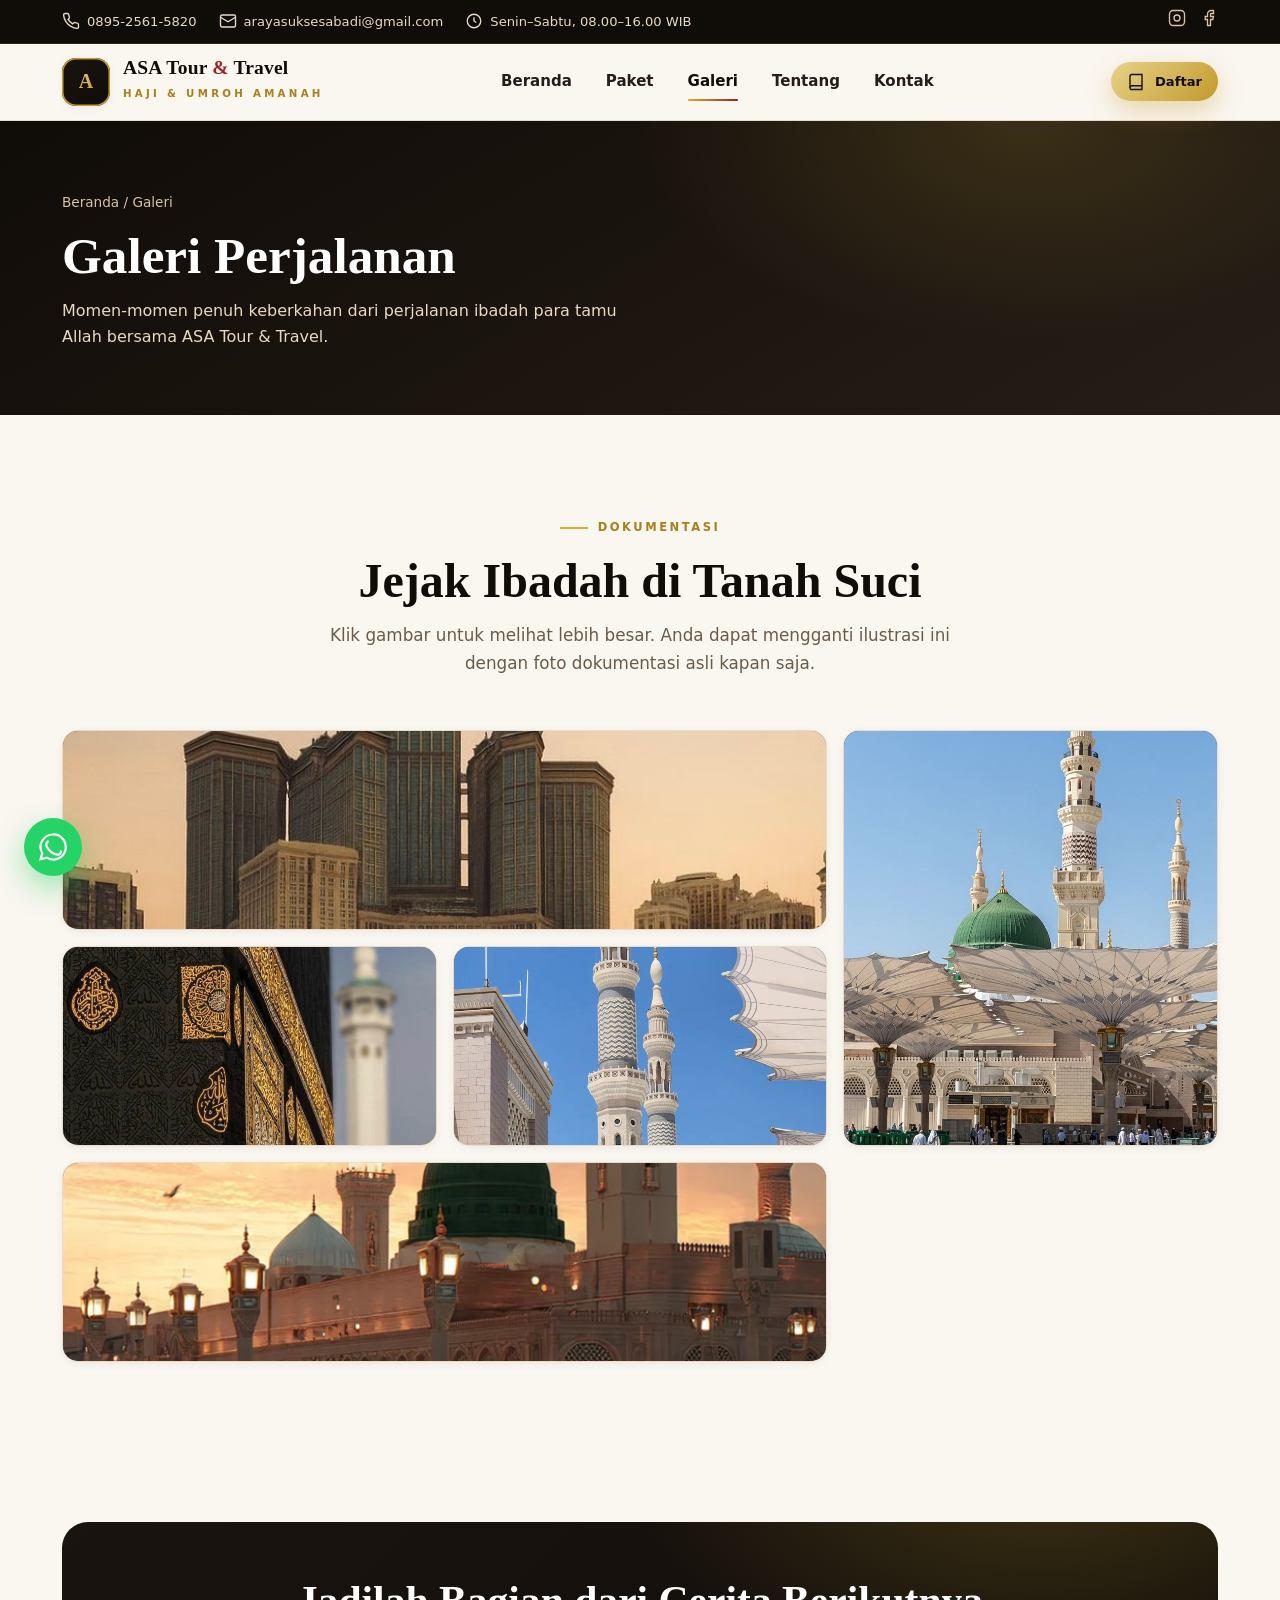
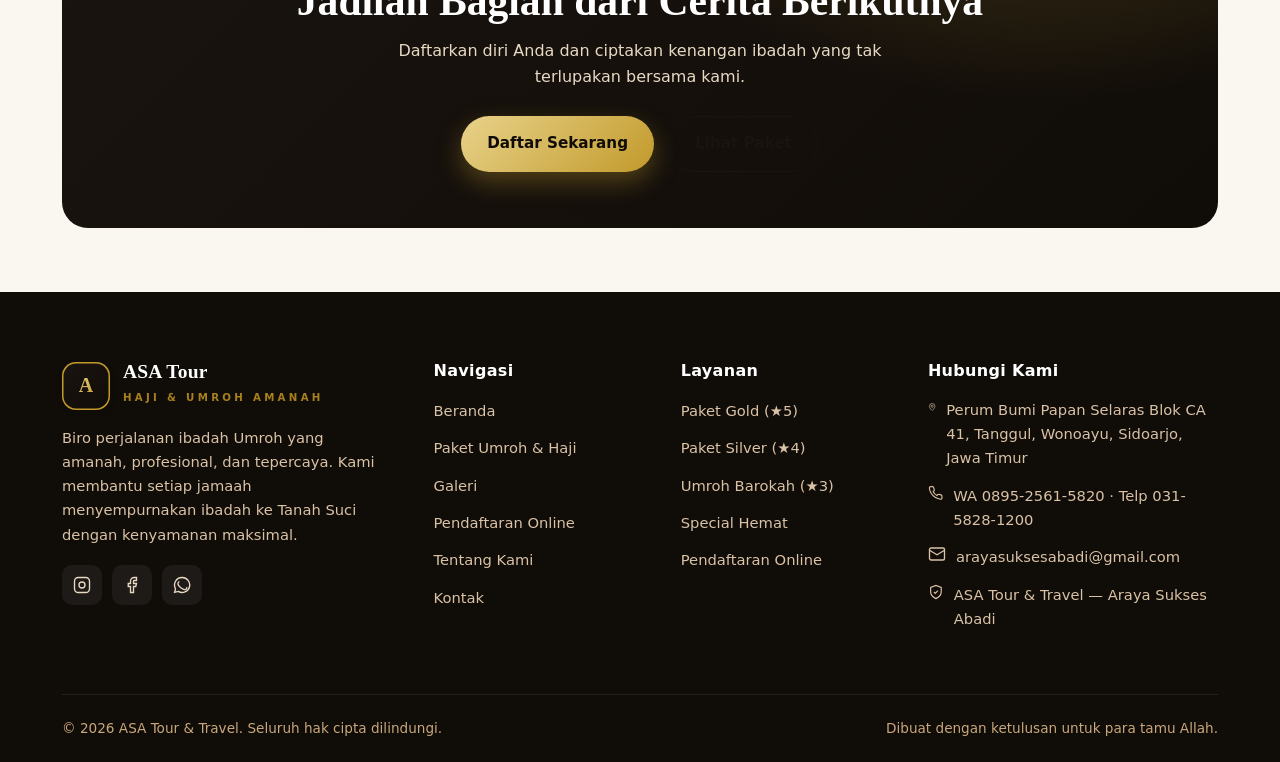
==== commit 35f5f356: "security: hardening menyeluruh (XSS, CSP, inline handlers, URL encoding) - escape semua data dinamis" ====
--- a/galeri.html
+++ b/galeri.html
@@ -2,6 +2,7 @@
 <html lang="id">
 <head>
   <meta charset="UTF-8" />
+  <meta http-equiv="Content-Security-Policy" content="default-src 'self'; script-src 'self'; style-src 'self' 'unsafe-inline' https://fonts.googleapis.com; font-src 'self' https://fonts.gstatic.com; img-src 'self' data: https:; frame-src https://www.google.com https://maps.google.com; connect-src 'self'; base-uri 'self'; object-src 'none'; form-action 'self'; upgrade-insecure-requests" />
   <meta name="viewport" content="width=device-width, initial-scale=1.0" />
   <title>Galeri — ASA Tour &amp; Travel</title>
   <meta name="description" content="Galeri dokumentasi perjalanan ibadah Haji & Umroh bersama ASA Tour & Travel: Masjidil Haram, Masjid Nabawi, dan kebersamaan para jamaah." />
--- a/assets/css/style.css
+++ b/assets/css/style.css
@@ -275,6 +275,26 @@
 }
 .card h3 { font-size: 1.25rem; margin-bottom: 8px; }
 .card p { color: var(--text-soft); font-size: .96rem; }
+
+/* ----------------------------- Inclusions ----------------------------- */
+.inclusions-grid { display: grid; grid-template-columns: repeat(2, 1fr); gap: 14px 26px; max-width: 880px; margin: 0 auto; }
+.inc-item { display: flex; align-items: center; gap: 12px; background: var(--surface); border: 1px solid var(--border); border-radius: var(--radius-sm); padding: 14px 18px; box-shadow: var(--shadow-sm); font-weight: 600; color: var(--ink-700); }
+.inc-item .icon { color: #2e7d32; flex-shrink: 0; }
+.misi-list { display: grid; gap: 10px; margin-top: 6px; }
+.misi-list li { position: relative; padding-left: 20px; color: var(--text-soft); font-size: .95rem; }
+.misi-list li::before { content: ""; position: absolute; left: 0; top: 9px; width: 8px; height: 8px; border-radius: 50%; background: var(--gold-500); }
+.misi-list li b { color: var(--ink-800); }
+.price-info { display: grid; grid-template-columns: 1.4fr 1fr; gap: 24px; }
+.price-card { background: var(--surface); border: 1px solid var(--border); border-radius: var(--radius); padding: 28px 30px; box-shadow: var(--shadow-sm); }
+.price-card h3 { font-size: 1.25rem; margin-bottom: 14px; }
+.price-list { display: grid; gap: 9px; }
+.price-list li { position: relative; padding-left: 28px; color: var(--ink-700); font-size: .96rem; }
+.price-list li::before { position: absolute; left: 0; top: -1px; font-weight: 800; }
+.price-list.yes li::before { content: "✓"; color: #2e7d32; }
+.price-list.no li::before { content: "✕"; color: var(--red-500); }
+.price-nb { margin-top: 22px; background: var(--surface); border: 1px solid var(--border); border-left: 4px solid var(--gold-400); border-radius: var(--radius-sm); padding: 16px 20px; font-size: .88rem; color: var(--text-soft); }
+@media (max-width: 760px) { .price-info { grid-template-columns: 1fr; } }
+@media (max-width: 760px) { .inclusions-grid { grid-template-columns: 1fr; } }
 
 /* ----------------------------- Registration ----------------------------- */
 .register-grid { display: grid; grid-template-columns: 1.5fr 1fr; gap: 34px; align-items: start; }
@@ -378,6 +398,12 @@
 }
 .pkg-type.haji { background: linear-gradient(135deg, var(--gold-400), var(--gold-600)); color: var(--ink-900); }
 .pkg-type.umroh { background: linear-gradient(135deg, var(--red-400), var(--red-600)); }
+.pkg-type.tier-gold { background: linear-gradient(135deg, var(--gold-300), var(--gold-600)); color: var(--ink-900); }
+.pkg-type.tier-silver { background: linear-gradient(135deg, #e9e2d4, #b8b0a0); color: var(--ink-900); }
+.pkg-type.tier-barokah { background: linear-gradient(135deg, #3aa17e, #1f6b52); color: #fff; }
+.pkg-type.tier-hemat { background: linear-gradient(135deg, var(--red-400), var(--red-600)); color: #fff; }
+.pkg-type.tier-umroh { background: linear-gradient(135deg, var(--red-400), var(--red-600)); color: #fff; }
+.pkg-type.tier-haji { background: linear-gradient(135deg, var(--gold-400), var(--gold-600)); color: var(--ink-900); }
 .pkg-flag {
   position: absolute; top: 14px; right: 14px; z-index: 3; padding: 5px 12px; border-radius: 999px;
   font-size: .68rem; font-weight: 800; background: rgba(16,12,8,.62); color: var(--gold-300);
@@ -537,7 +563,10 @@
 .info-item .ii-ic { width: 48px; height: 48px; border-radius: 12px; flex-shrink: 0; display: grid; place-items: center; background: var(--bg-alt); color: var(--gold-600); border: 1px solid var(--border); }
 .info-item b { display: block; }
 .info-item span { color: var(--text-soft); font-size: .92rem; }
-.map-embed { height: 280px; border-radius: var(--radius); margin-top: 26px; background: linear-gradient(135deg, var(--milk-200), var(--milk-400)); display: grid; place-items: center; color: var(--ink-700); border: 1px solid var(--border); }
+.map-embed { margin-top: 26px; border-radius: var(--radius); overflow: hidden; border: 1px solid var(--border); box-shadow: var(--shadow-sm); }
+.map-embed iframe { display: block; width: 100%; height: 300px; border: 0; }
+.map-link { display: inline-flex; align-items: center; gap: 6px; margin-top: 12px; font-weight: 700; color: var(--gold-600); }
+.map-link:hover { color: var(--red-500); }
 
 /* ----------------------------- About ----------------------------- */
 .about-grid { display: grid; grid-template-columns: 1fr 1fr; gap: 50px; align-items: center; }
